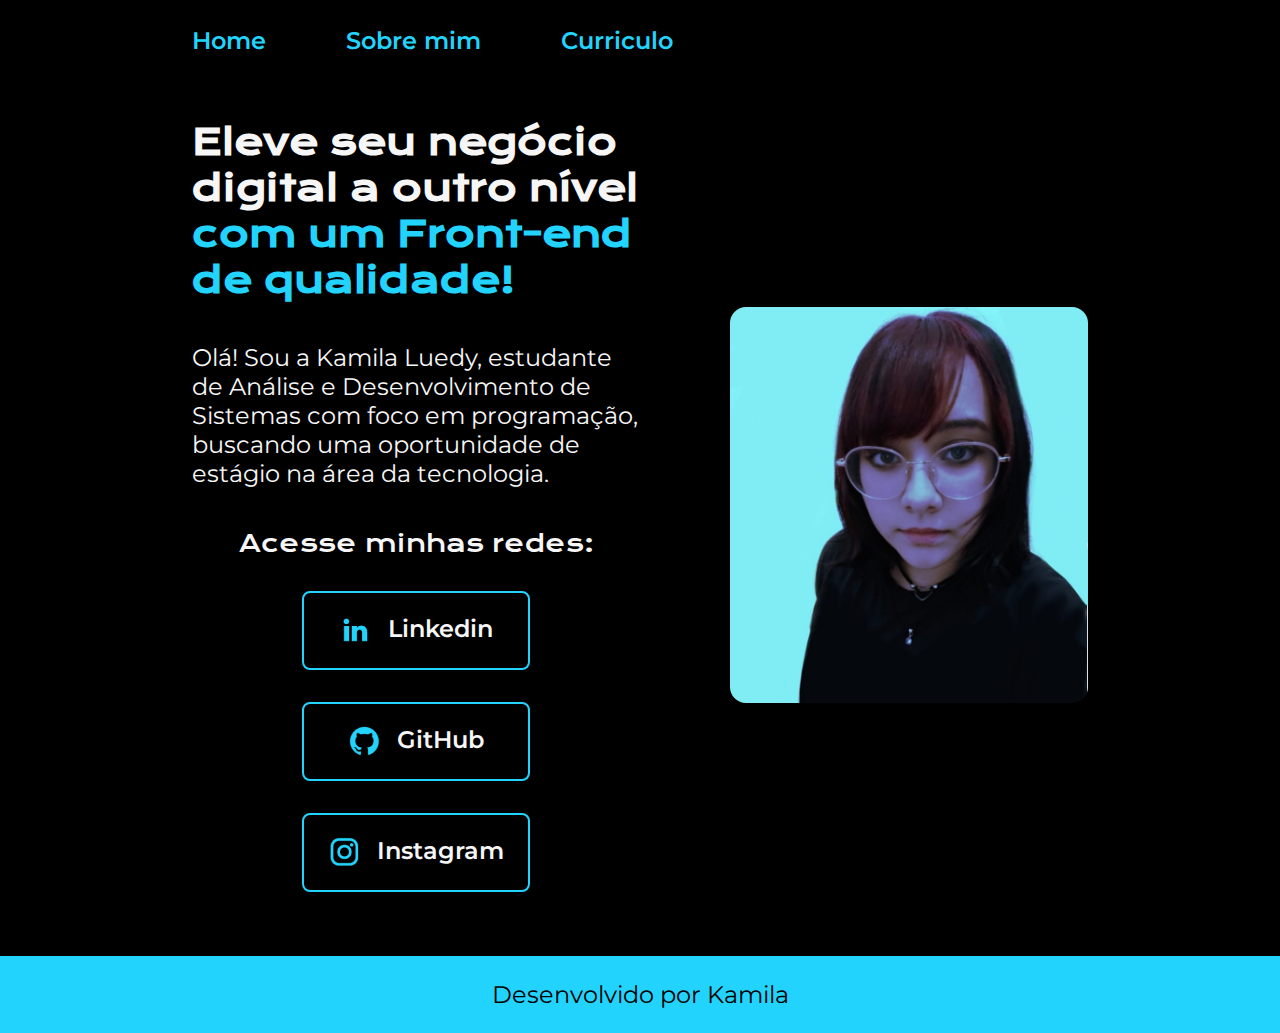
==== index.html @ 6eaa60f9 "first commit" ====
<!DOCTYPE html>
<html lang="pt-br">
<head>
    <meta charset="UTF-8"> 
    <meta http-equiv="X-UA-Compatible" content="IE=edge">
    <meta name="viewport" content="width=device-width, initial-scale=1.0">
    <title>Portfolio</title>
    <link rel="stylesheet" href="./styles/style.css">
</head>
<body>
    <header class="cabecalho">
        <nav class="cabecalho__menu">
            <a class="cabecalho__menu__link" href="index.html">Home</a>
            <a class="cabecalho__menu__link" href="about.html">Sobre mim</a>
            <a class="cabecalho__menu__link" href="curriculo.html">Curriculo</a>
        </nav>
    </header>
    <main class="apresentacao">
        <section class="apresentacao__conteudo">
            <h1 class="apresentacao__conteudo__titulo">Eleve seu negócio digital a outro nível 
                <strong class="titulo-destaque">com um Front-end de qualidade!
                </strong></h1>
                <p class="apresentacao__conteudo__texto">Olá! Sou a Kamila Luedy, estudante de Análise e Desenvolvimento de Sistemas com foco em programação, buscando uma oportunidade de estágio na área da tecnologia.</p>
                <div class="apresentacao__links">
                    <h2 class="apresentacao__links__subtitulo">Acesse minhas redes:</h2>
                    <a class="apresentacao__links__link" href="https://www.linkedin.com/in/kamilaluedy">
                        <img src="./assets/linkedin.png">
                        Linkedin</a>
                    <a class="apresentacao__links__link" href="https://github.com/kamiluedy">
                        <img src="./assets/github.png">
                        GitHub</a>
                    <a class="apresentacao__links__link" href="https://www.instagram.com/kamiiiii_luh/?next=%2F">
                        <img src="./assets/instagram.png">
                        Instagram</a>
                </div>
        </section>
        <img class="apresentacao__imagem" src="./assets/imagem.png" alt="Foto mamaco">
    </main>
    <footer class="rodape">
        <p>Desenvolvido por Kamila</p>
    </footer>
</body>
</html>
---- styles/style.css ----
@import url('https://fonts.googleapis.com/css2?family=Krona+One&family=Montserrat:wght@400;600&display=swap');

:root {
    --cor-primaria: #000000;
    --cor-secundaria: #F6F6F6;
    --cor-terciaria: #22D4FD;
    --cor-hover: #272727;

    --fonte-primaria: 'Krona One', sans-serif;
    --fonte-secundaria: 'Montserrat', sans-serif;
}
*{
    margin: 0;
    padding: 0;
}
body{
    box-sizing: border-box;
    background-color: var(--cor-primaria) ;
    color: var(--cor-secundaria);
}
.cabecalho{
    padding: 2% 0 0 15%;
}
.cabecalho__menu{
    display: flex;
    gap: 80px;
}
.cabecalho__menu__link{
    font-family: var(--fonte-secundaria);
    font-weight: 600;
    font-size: 1.5rem;
    color: var(--cor-terciaria) ;
    text-decoration: none;
}
.apresentacao{
    padding: 5% 15%;
    display: flex;
    align-items: center;
    justify-content: space-between;
    gap:82px;
}
.apresentacao__conteudo{
    width: 50%;
    display: flex;
    flex-direction: column;
    gap: 40px;
}
.apresentacao__conteudo__titulo{
    font-size: 2.25rem;
    font-family: var(--fonte-primaria);
}
.titulo-destaque{
    color: var(--cor-terciaria);
}
.apresentacao__conteudo__texto{
    font-size: 1.5rem;
    font-family: var(--fonte-secundaria);
}
.apresentacao__links{
    display: flex;
    flex-direction: column;
    justify-content: space-between;
    align-items: center;
    gap: 32px;
}
.apresentacao__links__subtitulo{
    font-family: var(--fonte-primaria);
    font-weight: 400;
    font-size: 1.5rem;
}
.apresentacao__links__link{
    display: flex;
    justify-content: center;
    gap: 16px;
    border: 2px solid var(--cor-terciaria);
    width: 50%;
    text-align: center;
    border-radius: 8px;
    font-size: 1.5rem;
    font-weight: 600;
    padding: 21.5px 0;
    text-decoration: none;
    color: var(--cor-secundaria);
    font-family: var(--fonte-secundaria);
}
.apresentacao__links__link:hover{
    background-color: var(--cor-hover);
}
.apresentacao__imagem{
    border-radius: 16px;
    width: 40%;
}
.rodape{
    padding: 24px;
    color:var(--cor-primaria);
    background-color: var(--cor-terciaria);
    font-family: var(--fonte-secundaria);
    font-size: 1.5rem;
    font-weight: 400;
    text-align: center;
}
.apresentacao__conteudo__texto a{
    text-decoration: none;
    color: var(--cor-terciaria);
}

@media (max-width: 1200px) {
    .cabecalho{
        padding: 6%;
    }
    .cabecalho__menu{
        justify-content: center;
    }
    .apresentacao{
        flex-direction: column-reverse;
        padding: 5%;
    }
    .apresentacao__conteudo{
        width: auto;
    }
}
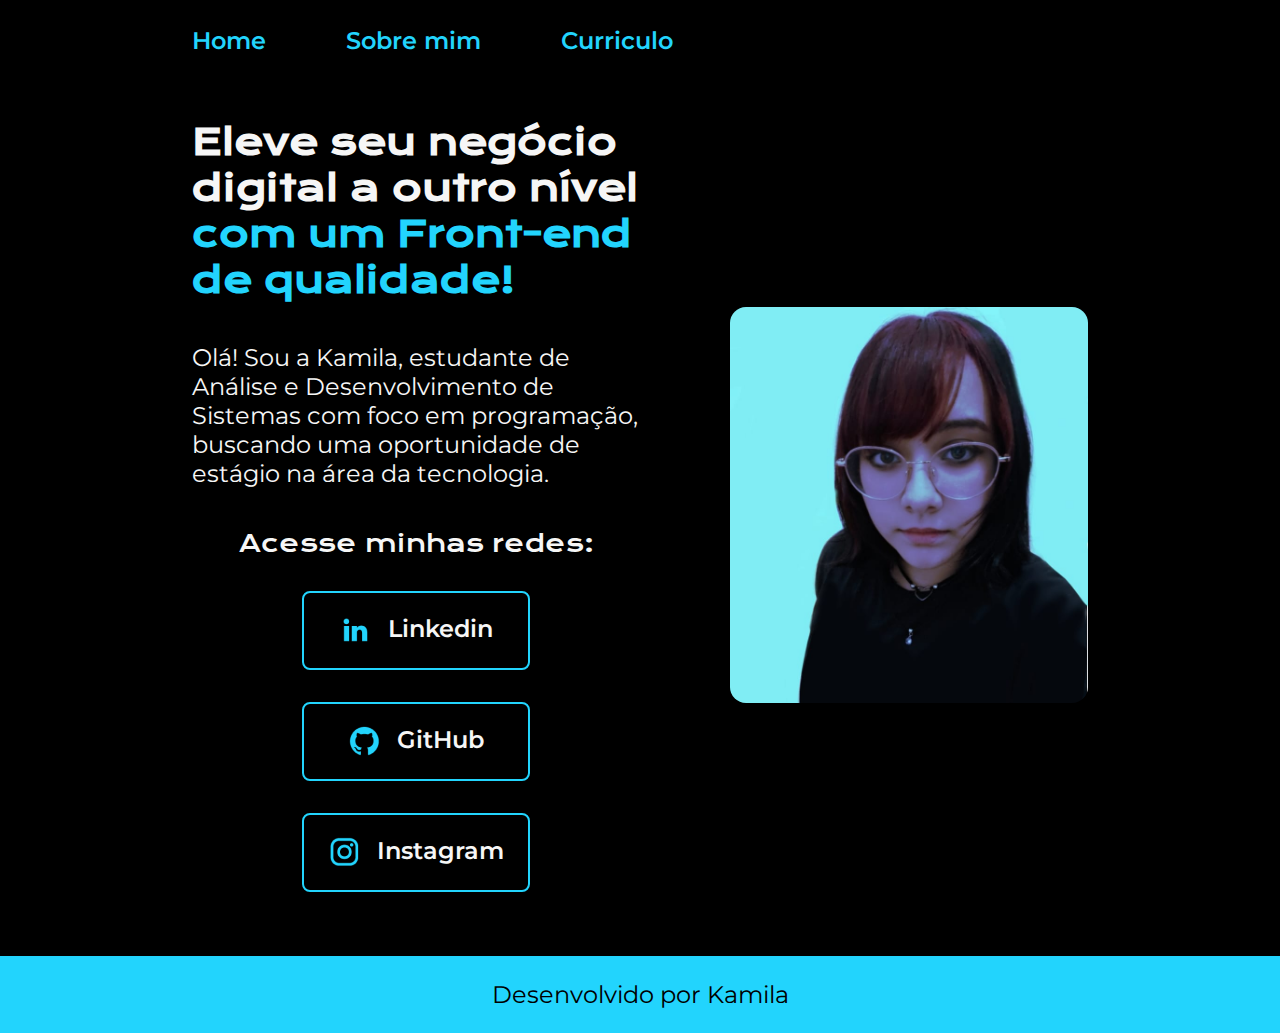
==== commit 2fa79311: "alterando nome" ====
--- a/index.html
+++ b/index.html
@@ -20,7 +20,7 @@
             <h1 class="apresentacao__conteudo__titulo">Eleve seu negócio digital a outro nível 
                 <strong class="titulo-destaque">com um Front-end de qualidade!
                 </strong></h1>
-                <p class="apresentacao__conteudo__texto">Olá! Sou a Kamila Luedy, estudante de Análise e Desenvolvimento de Sistemas com foco em programação, buscando uma oportunidade de estágio na área da tecnologia.</p>
+                <p class="apresentacao__conteudo__texto">Olá! Sou a Kamila, estudante de Análise e Desenvolvimento de Sistemas com foco em programação, buscando uma oportunidade de estágio na área da tecnologia.</p>
                 <div class="apresentacao__links">
                     <h2 class="apresentacao__links__subtitulo">Acesse minhas redes:</h2>
                     <a class="apresentacao__links__link" href="https://www.linkedin.com/in/kamilaluedy">
